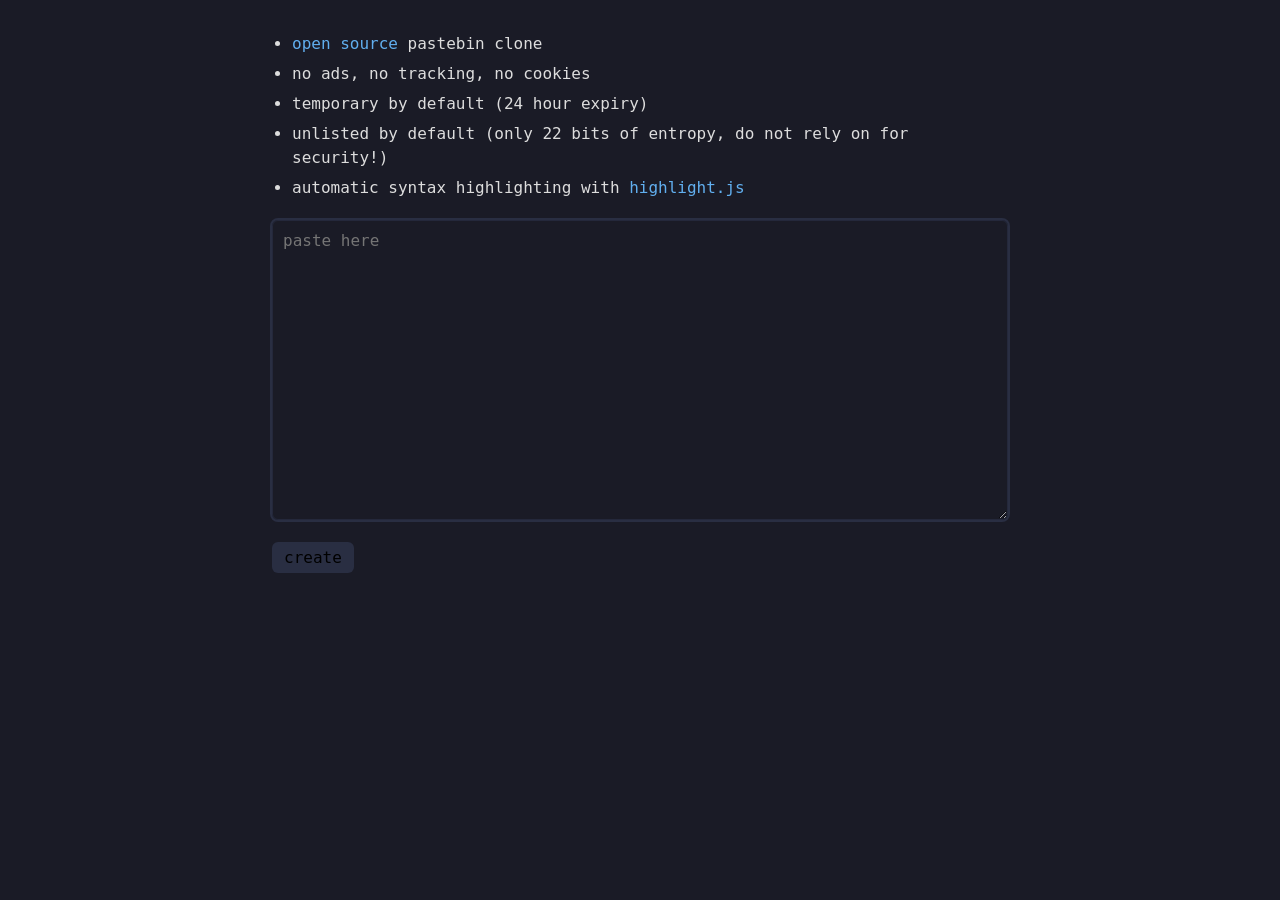
==== static/index.html @ 3efd7245 "refactor: simplify codebase and fix correctness issues - Replace Instant with DateTime<Utc> for past" ====
<!DOCTYPE html>
<html lang="en">
<head>
    <meta charset="UTF-8">
    <meta name="viewport" content="width=device-width, initial-scale=1.0">
    <title>paste</title>
    <link rel="stylesheet" href="/static/style.css">
</head>
<body>
    <div class="container">
        <ul>
            <li><a href="https://github.com/s1dny/paste" target="_blank">open source</a> pastebin clone</li>
            <li>no ads, no tracking, no cookies</li>
            <li>temporary by default (24 hour expiry)</li>
            <li>unlisted by default (only 22 bits of entropy, do not rely on for security!)</li>
            <li>automatic syntax highlighting with <a href="https://highlightjs.org/" target="_blank">highlight.js</a></li>
        </ul>
        
        <form action="/paste" method="post">
            <textarea name="content" placeholder="paste here" autofocus></textarea>
            <button type="submit" class="btn">create</button>
        </form>
    </div>
</body>
</html>
---- static/style.css ----
* {
    box-sizing: border-box;
    margin: 0;
    padding: 0;
}

body {
    color: #ddd;
}

body {
    font-family: monospace;
    line-height: 1.5;
    max-width: 800px;
    margin: 0 auto;
    background-color: #1a1b26;
}

header {
    display: flex;
    justify-content: space-between;
    align-items: center;
    margin-bottom: 20px;
    margin-top: 20px;
    border-bottom: 1px solid #24283b;
    padding-bottom: 10px;
}

.container {
    padding: 4% 4%;
}

ul {
  margin-bottom: 20px;
  padding-left: 20px;
  margin-left: 0;
}

li {
    font-size: 16px;
    margin-bottom: 6px;
}

textarea {
    width: 100%;
    min-height: 300px;
    padding: 10px;
    font-family: monospace;
    font-size: 16px;
    border: 1px solid #24283b;
    border-radius: 6px;
    background-color: #1a1b26;
    resize: vertical;
    margin-bottom: 16px;
}

textarea:focus {
    outline: 2px solid #292e42;
}

.btn {
    display: inline-block;
    border-radius: 6px;
    background-color: #292e42;
    padding: 6px 12px;
    text-align: center;
    text-decoration: none;
    font-size: 16px;
    cursor: pointer;
    font-family: monospace;
    border: none;
}

.btn:hover {
    background-color: #24283b;
}

p,
pre {
    font-size: 16px;
}

code {
    font-family: monospace;
}

a {
    color: #61afef;
    text-decoration: none;
}

a:hover {
    text-decoration: underline;
}

.toast {
    position: fixed;
    bottom: 20px;
    right: 20px;
    font-size: 16px;
    background-color: #292e42;
    border-radius: 6px;
    padding: 10px 20px;
    border: none;
    display: none;
}

@media (max-width: 550px) {
    header {
        flex-direction: column;
        align-items: flex-start;
        gap: 10px;
    }
    .actions {
        display: flex;
        width: 100%;
        justify-content: flex-start;
        gap: 10px;
    }
}
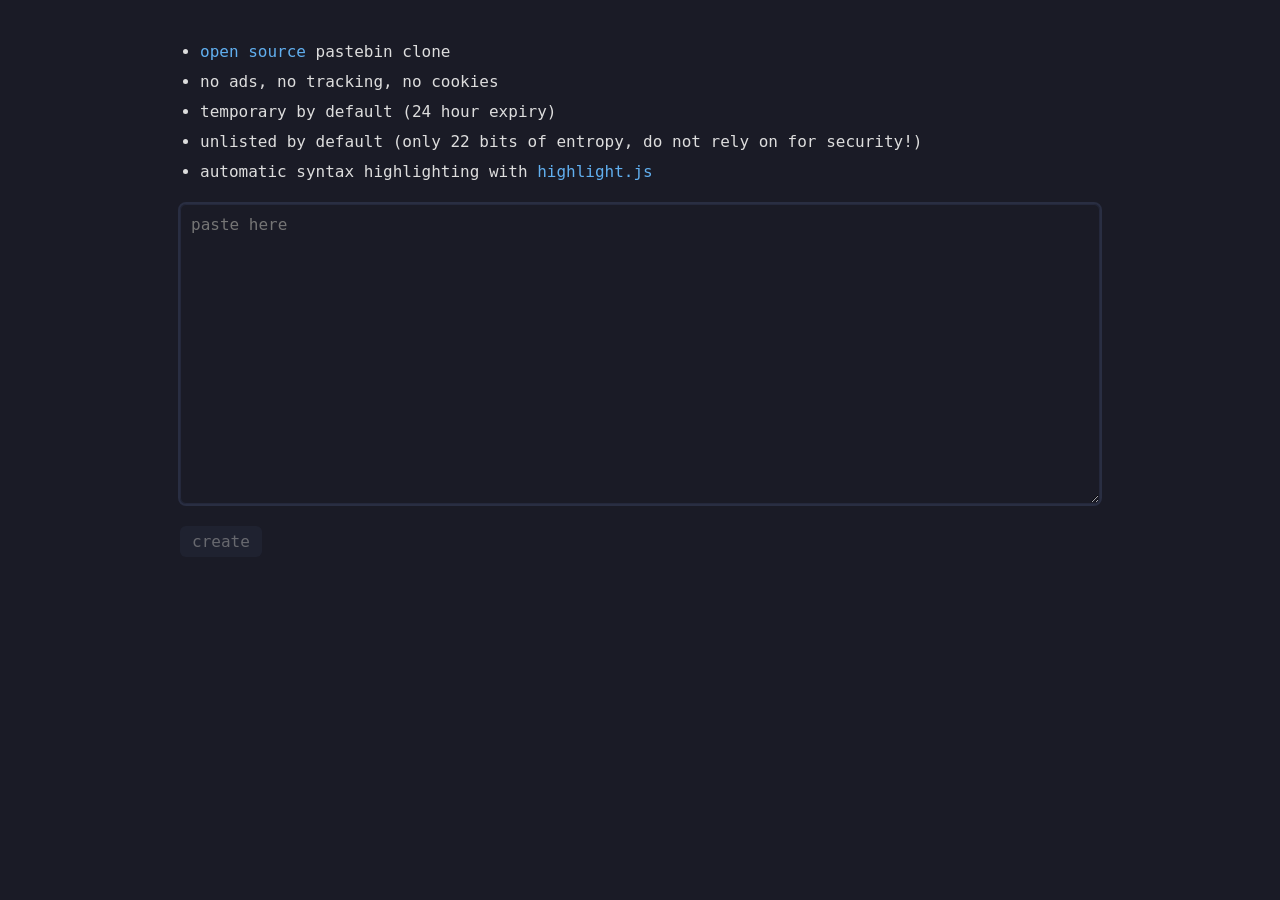
==== commit 168285cf: "refactor: application state management" ====
--- a/static/index.html
+++ b/static/index.html
@@ -18,8 +18,15 @@
         
         <form action="/paste" method="post">
             <textarea name="content" placeholder="paste here" autofocus></textarea>
-            <button type="submit" class="btn">create</button>
+            <button type="submit" class="btn" id="create-btn" disabled>create</button>
         </form>
+        <script>
+            const textarea = document.querySelector('textarea');
+            const btn = document.getElementById('create-btn');
+            textarea.addEventListener('input', () => {
+                btn.disabled = textarea.value.trim().length === 0;
+            });
+        </script>
     </div>
 </body>
 </html>
--- a/static/style.css
+++ b/static/style.css
@@ -6,12 +6,10 @@
 
 body {
     color: #ddd;
-}
-
-body {
     font-family: monospace;
     line-height: 1.5;
-    max-width: 800px;
+    width: 100%;
+    max-width: 1000px;
     margin: 0 auto;
     background-color: #1a1b26;
 }
@@ -47,6 +45,7 @@
     padding: 10px;
     font-family: monospace;
     font-size: 16px;
+    color: #ddd;
     border: 1px solid #24283b;
     border-radius: 6px;
     background-color: #1a1b26;
@@ -62,6 +61,7 @@
     display: inline-block;
     border-radius: 6px;
     background-color: #292e42;
+    color: #ddd;
     padding: 6px 12px;
     text-align: center;
     text-decoration: none;
@@ -73,6 +73,11 @@
 
 .btn:hover {
     background-color: #24283b;
+}
+
+.btn:disabled {
+    opacity: 0.4;
+    cursor: not-allowed;
 }
 
 p,
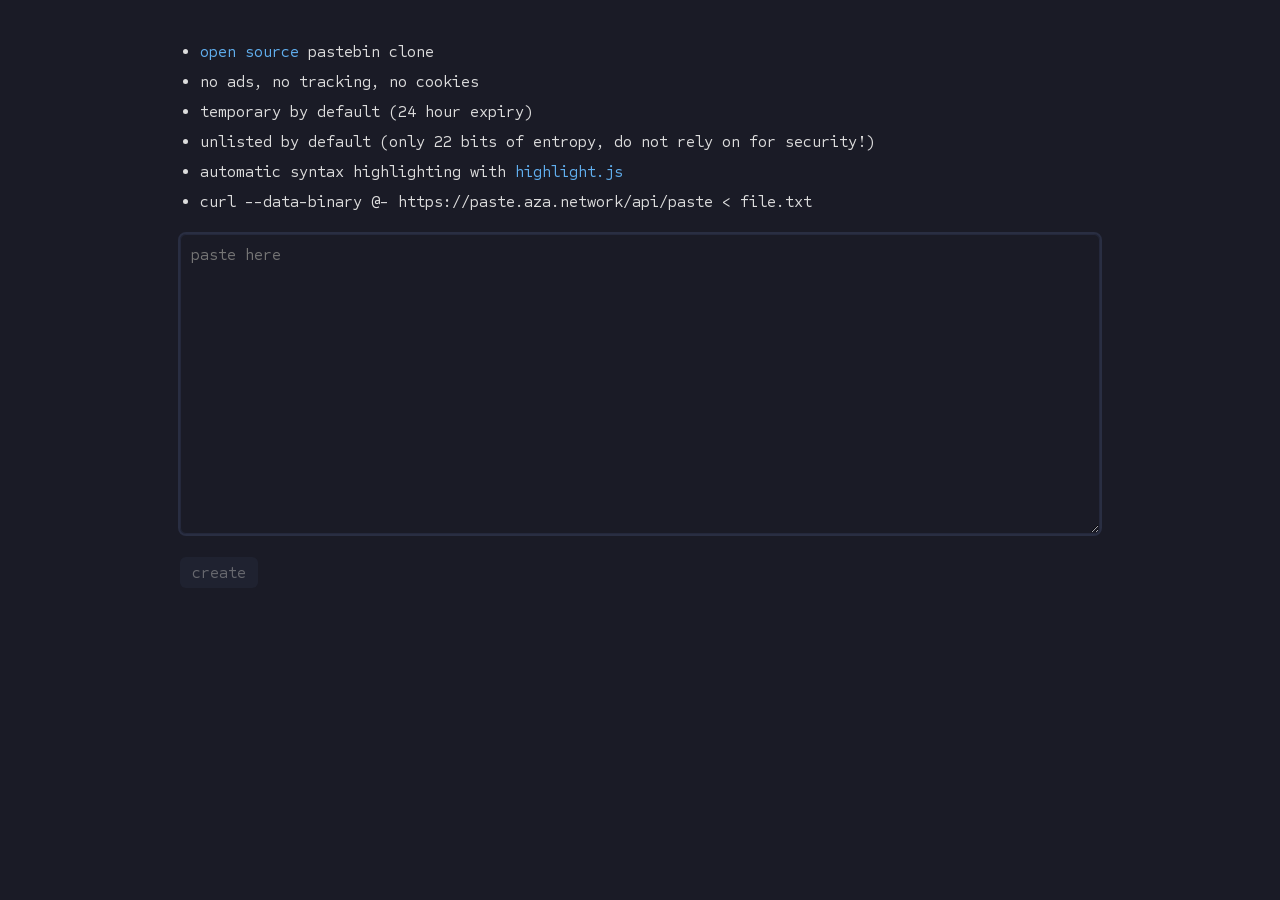
==== commit b232615b: "feat: add API for creating pastes" ====
--- a/static/index.html
+++ b/static/index.html
@@ -7,13 +7,14 @@
     <link rel="stylesheet" href="/static/style.css">
 </head>
 <body>
-    <div class="container">
+    <main class="container">
         <ul>
             <li><a href="https://github.com/s1dny/paste" target="_blank">open source</a> pastebin clone</li>
             <li>no ads, no tracking, no cookies</li>
             <li>temporary by default (24 hour expiry)</li>
             <li>unlisted by default (only 22 bits of entropy, do not rely on for security!)</li>
             <li>automatic syntax highlighting with <a href="https://highlightjs.org/" target="_blank">highlight.js</a></li>
+            <li>curl --data-binary @- https://paste.aza.network/api/paste < file.txt</li>
         </ul>
         
         <form action="/paste" method="post">
@@ -27,6 +28,6 @@
                 btn.disabled = textarea.value.trim().length === 0;
             });
         </script>
-    </div>
+    </main>
 </body>
 </html>
--- a/static/style.css
+++ b/static/style.css
@@ -1,3 +1,11 @@
+@font-face {
+    font-family: 'Sometype Mono';
+    src: url('/static/SometypeMono-latin-400.woff2') format('woff2');
+    font-weight: 400;
+    font-style: normal;
+    font-display: swap;
+}
+
 * {
     box-sizing: border-box;
     margin: 0;
@@ -6,7 +14,7 @@
 
 body {
     color: #ddd;
-    font-family: monospace;
+    font-family: 'Sometype Mono', monospace;
     line-height: 1.5;
     width: 100%;
     max-width: 1000px;
@@ -39,11 +47,33 @@
     margin-bottom: 6px;
 }
 
+.api-usage {
+    margin-bottom: 20px;
+    color: #565f89;
+}
+
+.api-usage summary {
+    cursor: pointer;
+    margin-bottom: 8px;
+}
+
+.api-usage pre {
+    background-color: #24283b;
+    border-radius: 6px;
+    padding: 8px 12px;
+    margin-bottom: 6px;
+    overflow-x: auto;
+}
+
+.api-usage code {
+    font-size: 14px;
+}
+
 textarea {
     width: 100%;
     min-height: 300px;
     padding: 10px;
-    font-family: monospace;
+    font-family: 'Sometype Mono', monospace;
     font-size: 16px;
     color: #ddd;
     border: 1px solid #24283b;
@@ -67,7 +97,7 @@
     text-decoration: none;
     font-size: 16px;
     cursor: pointer;
-    font-family: monospace;
+    font-family: 'Sometype Mono', monospace;
     border: none;
 }
 
@@ -80,13 +110,23 @@
     cursor: not-allowed;
 }
 
+.line-number {
+    color: #565f89;
+    user-select: none;
+    margin-right: 16px;
+}
+
 p,
 pre {
     font-size: 16px;
 }
 
+pre code.hljs {
+    padding: 0;
+}
+
 code {
-    font-family: monospace;
+    font-family: 'Sometype Mono', monospace;
 }
 
 a {
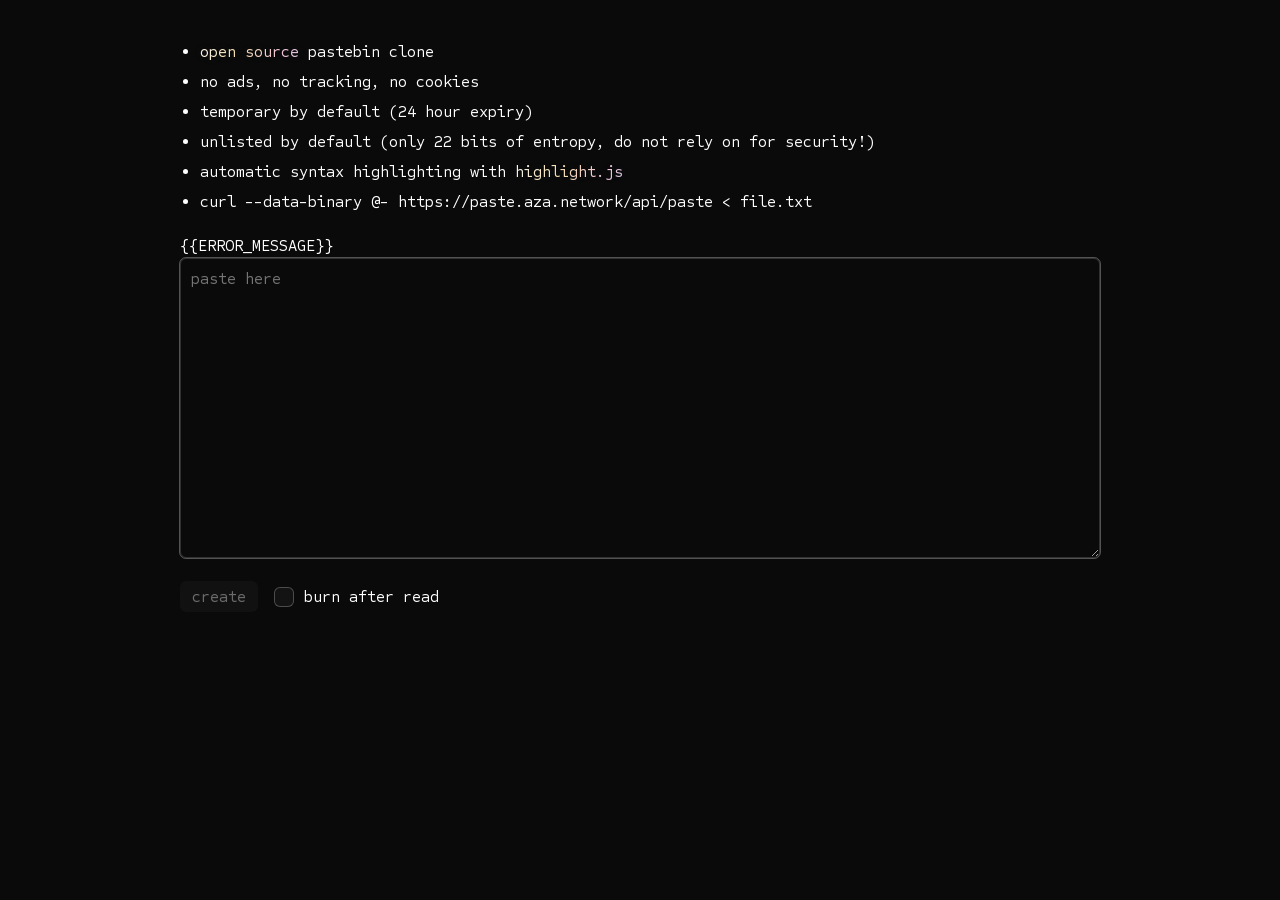
==== commit 0a24c595: "feat: support larger and burn-after-read pastes" ====
--- a/static/index.html
+++ b/static/index.html
@@ -16,10 +16,19 @@
             <li>automatic syntax highlighting with <a href="https://highlightjs.org/" target="_blank">highlight.js</a></li>
             <li>curl --data-binary @- https://paste.aza.network/api/paste < file.txt</li>
         </ul>
+
+        {{ERROR_MESSAGE}}
         
         <form action="/paste" method="post">
             <textarea name="content" placeholder="paste here" autofocus></textarea>
-            <button type="submit" class="btn" id="create-btn" disabled>create</button>
+            <div class="composer-actions">
+                <button type="submit" class="btn" id="create-btn" disabled>create</button>
+                <label class="checkbox-label" for="burn-after-read">
+                    <input type="checkbox" id="burn-after-read" name="burn_after_read">
+                    <span class="checkbox-mark"></span>
+                    <span>burn after read</span>
+                </label>
+            </div>
         </form>
         <script>
             const textarea = document.querySelector('textarea');
--- a/static/style.css
+++ b/static/style.css
@@ -13,13 +13,13 @@
 }
 
 body {
-    color: #ddd;
+    color: #ffffff;
     font-family: 'Sometype Mono', monospace;
     line-height: 1.5;
     width: 100%;
     max-width: 1000px;
     margin: 0 auto;
-    background-color: #1a1b26;
+    background-color: #0a0a0a;
 }
 
 header {
@@ -28,7 +28,7 @@
     align-items: center;
     margin-bottom: 20px;
     margin-top: 20px;
-    border-bottom: 1px solid #24283b;
+    border-bottom: 1px solid rgba(255, 255, 255, 0.16);
     padding-bottom: 10px;
 }
 
@@ -45,11 +45,12 @@
 li {
     font-size: 16px;
     margin-bottom: 6px;
+    color: #ffffff;
 }
 
 .api-usage {
     margin-bottom: 20px;
-    color: #565f89;
+    color: #ffffff;
 }
 
 .api-usage summary {
@@ -58,7 +59,7 @@
 }
 
 .api-usage pre {
-    background-color: #24283b;
+    background-color: rgba(255, 255, 255, 0.06);
     border-radius: 6px;
     padding: 8px 12px;
     margin-bottom: 6px;
@@ -75,23 +76,78 @@
     padding: 10px;
     font-family: 'Sometype Mono', monospace;
     font-size: 16px;
-    color: #ddd;
-    border: 1px solid #24283b;
-    border-radius: 6px;
-    background-color: #1a1b26;
+    color: #ffffff;
+    border: 1px solid rgba(255, 255, 255, 0.16);
+    border-radius: 6px;
+    background-color: transparent;
     resize: vertical;
     margin-bottom: 16px;
 }
 
 textarea:focus {
-    outline: 2px solid #292e42;
+    outline: 1px solid rgba(255, 255, 255, 0.3);
+}
+
+.composer-actions {
+    display: flex;
+    align-items: center;
+    gap: 16px;
+    flex-wrap: wrap;
+}
+
+.checkbox-label {
+    display: inline-flex;
+    align-items: center;
+    gap: 10px;
+    cursor: pointer;
+    user-select: none;
+}
+
+.checkbox-label input {
+    display: none;
+}
+
+.checkbox-mark {
+    width: 20px;
+    height: 20px;
+    border-radius: 6px;
+    border: 1px solid rgba(255, 255, 255, 0.24);
+    background-color: rgba(255, 255, 255, 0.04);
+    display: inline-flex;
+    align-items: center;
+    justify-content: center;
+    transition: background-color 180ms ease-out, border-color 180ms ease-out;
+}
+
+.checkbox-mark::after {
+    content: "✓";
+    color: #0a0a0a;
+    font-size: 13px;
+    opacity: 0;
+    transform: scale(0.7);
+    transition: opacity 180ms ease-out, transform 180ms ease-out;
+}
+
+.checkbox-label input:checked + .checkbox-mark {
+    background-color: #ffffff;
+    border-color: #ffffff;
+}
+
+.checkbox-label input:checked + .checkbox-mark::after {
+    opacity: 1;
+    transform: scale(1);
+}
+
+.checkbox-label input:focus-visible + .checkbox-mark {
+    outline: 1px solid rgba(255, 255, 255, 0.5);
+    outline-offset: 2px;
 }
 
 .btn {
     display: inline-block;
     border-radius: 6px;
-    background-color: #292e42;
-    color: #ddd;
+    background-color: rgba(255, 255, 255, 0.08);
+    color: #ffffff;
     padding: 6px 12px;
     text-align: center;
     text-decoration: none;
@@ -99,10 +155,15 @@
     cursor: pointer;
     font-family: 'Sometype Mono', monospace;
     border: none;
+    text-shadow:
+        0 0 3px rgba(255, 255, 255, 0.11),
+        0 0 8px rgba(255, 255, 255, 0.035);
+    transition: text-shadow 180ms ease-out, background-color 180ms ease-out;
 }
 
 .btn:hover {
-    background-color: #24283b;
+    background-color: rgba(255, 255, 255, 0.12);
+    text-shadow: 0 0 20px rgba(255, 255, 255, 0.15);
 }
 
 .btn:disabled {
@@ -111,7 +172,7 @@
 }
 
 .line-number {
-    color: #565f89;
+    color: #ffffff;
     user-select: none;
     margin-right: 16px;
 }
@@ -123,6 +184,7 @@
 
 pre code.hljs {
     padding: 0;
+    background: transparent;
 }
 
 code {
@@ -130,12 +192,47 @@
 }
 
 a {
-    color: #61afef;
+    color: transparent;
+    background-image: linear-gradient(
+        115deg,
+        #fbfbfb 0%,
+        #f6dfad 20%,
+        #f0c3da 40%,
+        #b8d8fb 60%,
+        #d9c0f0 80%,
+        #fbfbfb 100%
+    );
+    background-size: 220% 220%;
+    background-position: 0% 50%;
+    -webkit-background-clip: text;
+    background-clip: text;
     text-decoration: none;
-}
-
-a:hover {
+    text-shadow: 0 0 16px rgba(186, 198, 235, 0.12);
+    animation: iridescent-shift 7s linear infinite;
+    transition: text-shadow 180ms ease-out, opacity 180ms ease-out;
+}
+
+a:hover,
+a:focus-visible {
     text-decoration: underline;
+    text-underline-offset: 0.18em;
+    text-shadow: 0 0 20px rgba(255, 255, 255, 0.15);
+}
+
+@keyframes iridescent-shift {
+    0% {
+        background-position: 0% 50%;
+    }
+    50% {
+        background-position: 100% 50%;
+    }
+    100% {
+        background-position: 0% 50%;
+    }
+}
+
+header p span {
+    color: #ffffff;
 }
 
 .toast {
@@ -143,11 +240,24 @@
     bottom: 20px;
     right: 20px;
     font-size: 16px;
-    background-color: #292e42;
+    background-color: rgba(255, 255, 255, 0.08);
+    color: #ffffff;
     border-radius: 6px;
     padding: 10px 20px;
     border: none;
     display: none;
+    text-shadow:
+        0 0 3px rgba(255, 255, 255, 0.11),
+        0 0 8px rgba(255, 255, 255, 0.035);
+}
+
+.error-banner {
+    margin-bottom: 16px;
+    border: 1px solid rgba(255, 116, 116, 0.35);
+    border-radius: 6px;
+    padding: 10px 12px;
+    color: #ffb8b8;
+    background-color: rgba(255, 116, 116, 0.08);
 }
 
 @media (max-width: 550px) {
@@ -162,4 +272,4 @@
         justify-content: flex-start;
         gap: 10px;
     }
-}+}
